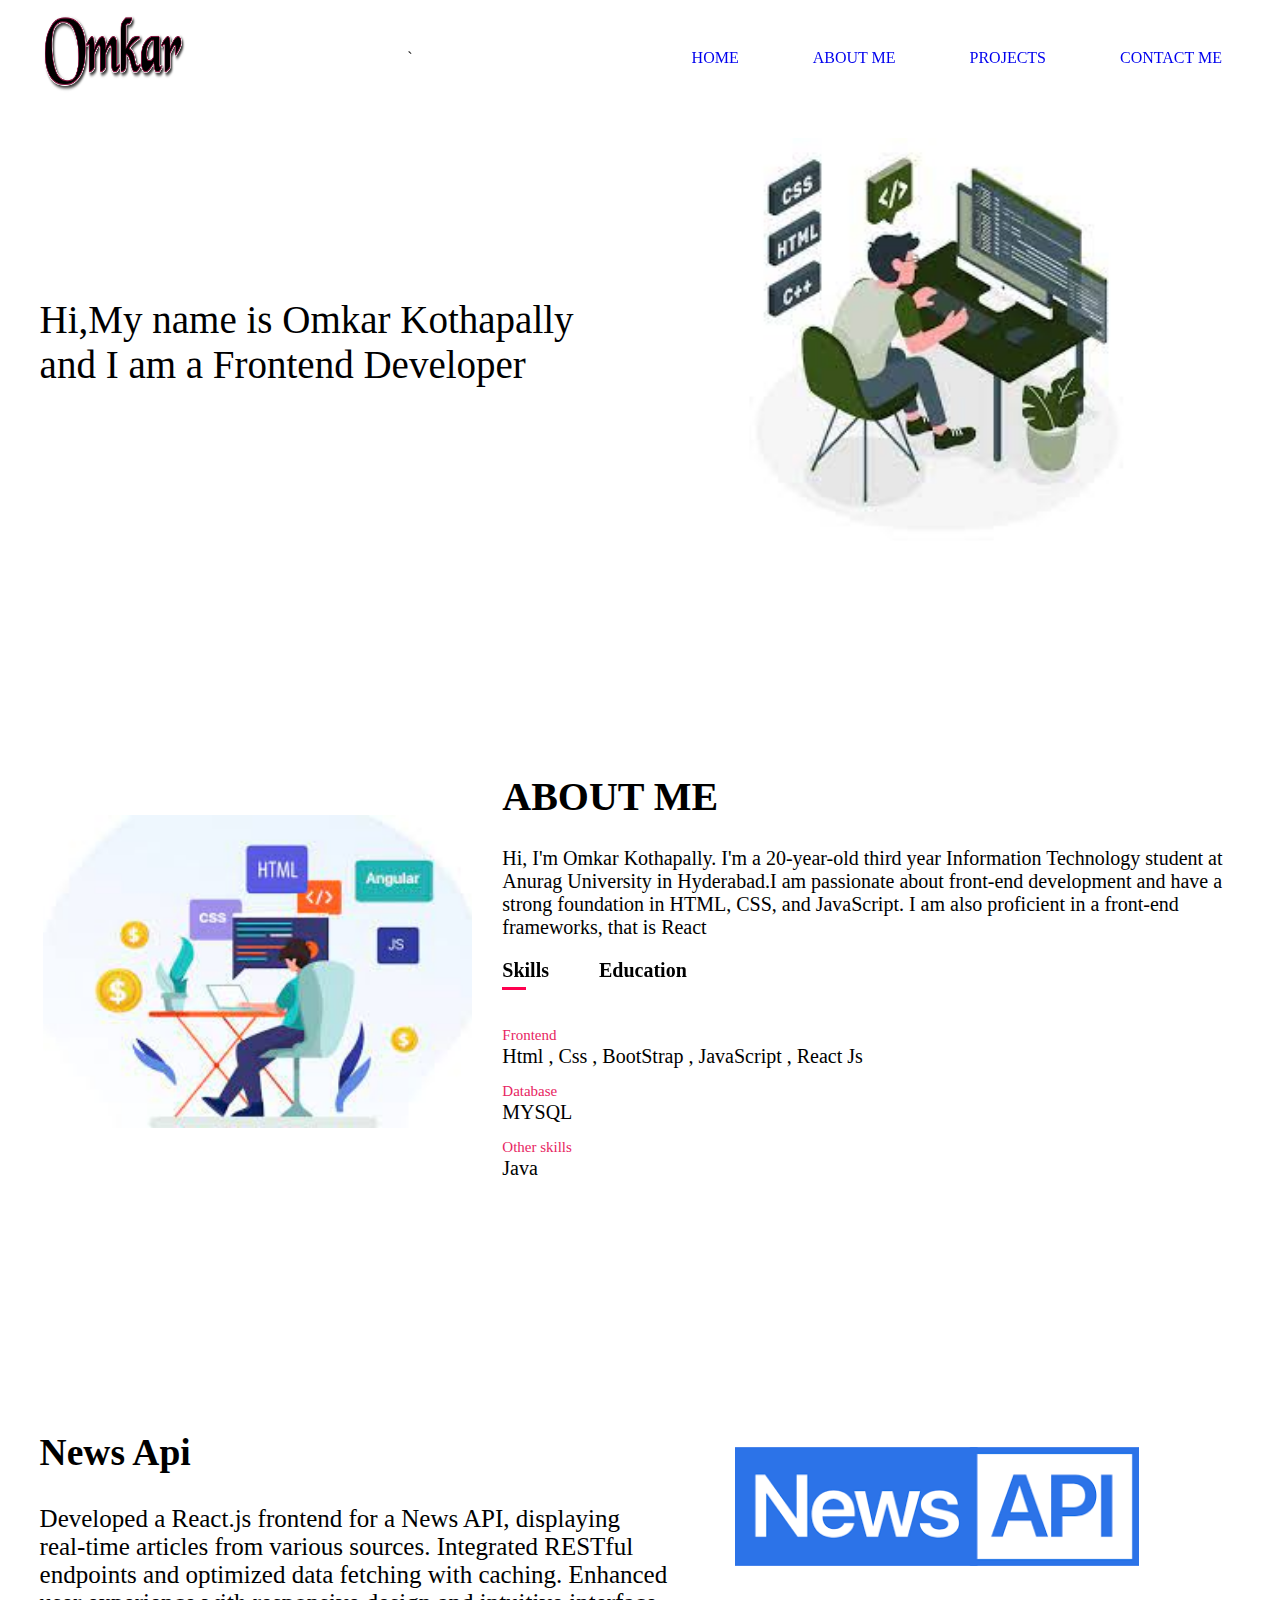
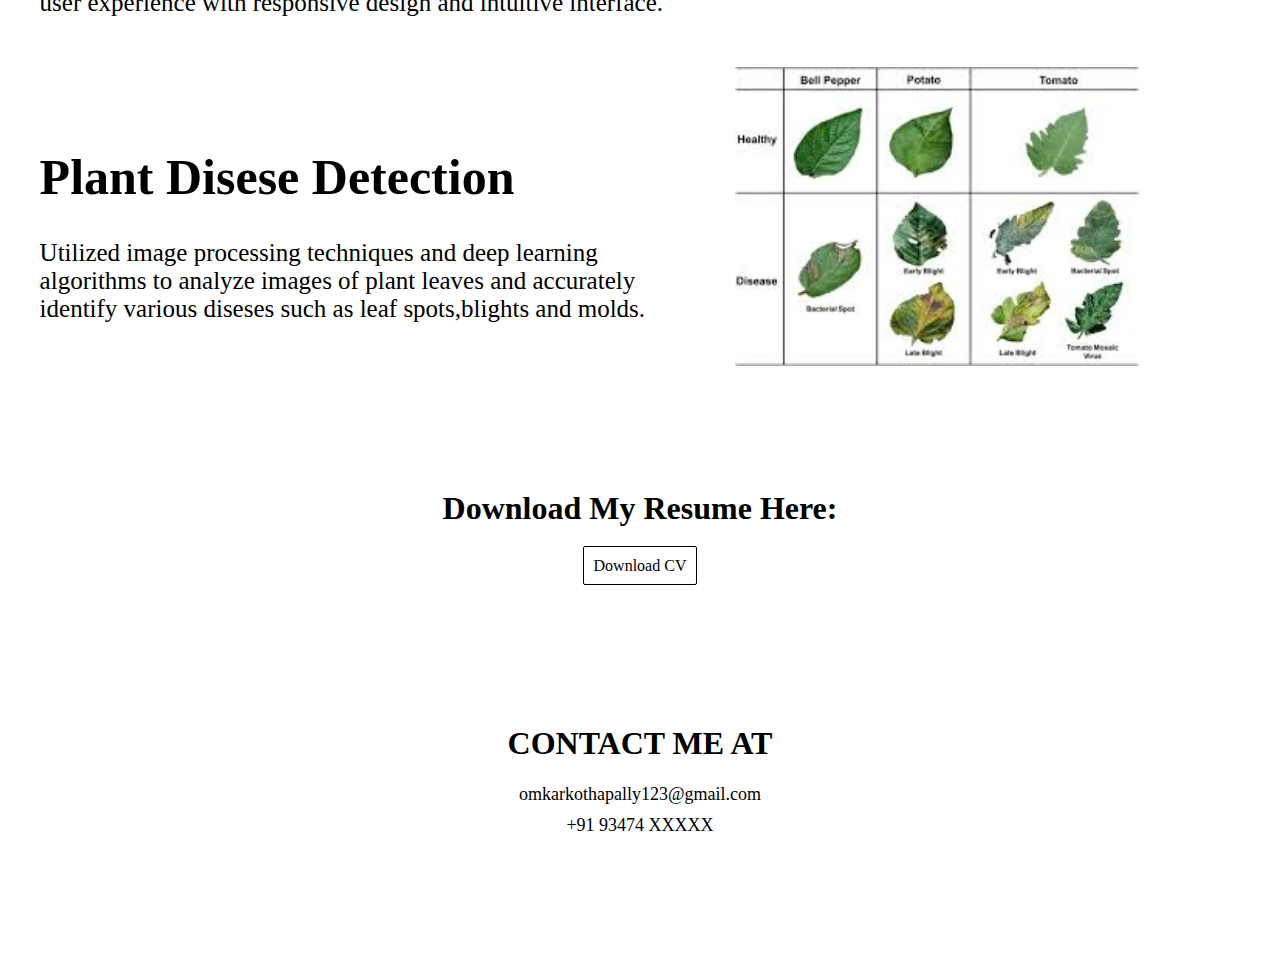
==== index.html @ 63506dc9 "Rename portfolio.html to index.html" ====
<!DOCTYPE html>
<html lang="en">
<head>
    <meta charset="UTF-8">
    <meta name="viewport" content="width=device-width, initial-scale=1.0">
    <title>Portfolio</title>
    <link rel="stylesheet" href="portfolio.css">
    <link rel="stylesheet" href="https://use.fontawesome.com/releases/v5.15.4/css/all.css" integrity="sha384-DyZ88mC6Up2uqS4h/KRgHuoeGwBcD4Ng9SiP4dIRy0EXTlnuz47vAwmeGwVChigm" crossorigin="anonymous"/>
</head>
<body>
    <div id="header">
    <div class="container">
        <header>
            <nav>
                <img class="logo" src="images/omkar.png">`
                 <ul id="sidemenu">
                    <li><a href="#header">HOME</a></li>
                    <li><a href="#about">ABOUT ME</a></li>
                    <li><a href="#projects">PROJECTS</a></li>
                    <li><a href="#contact">CONTACT ME</a></li>
                    <i class="fas fa-times" onclick="closemenu()"></i>
                </ul>
                <i class="fas fa-bars" onclick="openmenu()"></i>
            </nav>

        </header>
        <main>
            <section class="firstsection">
                <div class="left">
                    Hi,My name is Omkar Kothapally
                    <div>and I am a Frontend Developer</div>
                </div>
                <div class="right">
                    <img src="images/developer1.jpeg">
                </div>
            </section>
        </div>
        <div id="about">
            <section class="secondsection">
                <div class="leftsecondsection">
                    <img src="images/developer.jpeg">
                </div>
                <div class="rightsecondsection">
                    <h1>ABOUT ME</h1>
                    <div>Hi, I'm Omkar Kothapally. I'm a 20-year-old third year Information Technology student at Anurag University in Hyderabad.I am passionate about front-end development and have a strong foundation in HTML, CSS, and JavaScript. I am also proficient in a front-end frameworks, that is React</div>
                    <div class="tab-titles">
                        <p class="tab-links active-link" onclick="opentab('skills')">Skills</p>
                        <p class="tab-links" onclick="opentab('Education')">Education</p>
                    </div>
                    <div class="tab-contents active-tab" id="skills">
                        <ul>
                            <li><span>Frontend</span><br>Html , Css , BootStrap , JavaScript , React Js </li>
                            <li><span>Database</span><br>MYSQL</li>
                            <li><span>Other skills</span><br>Java</li>
                        </ul>
                    </div>
                    <div class="tab-contents" id="Education">
                        <ul>
                            <li><span>Anurag University,Hyderabad</span><br>B tech_Information Technology(7.08 CGPA) </li>
                            <li><span>Govt Polytechnic,Nalgonda</span><br>Dipolma_Civil(8.6 CGPA)</li>
                            <li><span>Bachpan(AHPS),Bhongir</span><br>CBSE(7.3 CGPA)</li>
                        </ul>
                    </div>
                </div>
            </section>
        </div>
        <div id="projects">
            <section>
                <div class="thirdsection">
                <div class="leftthird">
                    <h2>News Api</h2>
                    <div>Developed a React.js frontend for a News API, displaying real-time articles from various sources. Integrated
                        RESTful endpoints and optimized data fetching with caching. Enhanced user experience with responsive design
                        and intuitive interface.</div>
                </div>
                <div class="right">
                    <img src="images/newsapi.png">
                </div>
            </div>
            <div class="thirdsection">
                <div class="leftthird">
                    <h1>Plant Disese Detection</h1>
                    <div>Utilized image processing techniques and deep learning algorithms to analyze images of plant leaves and accurately identify various diseses such as leaf spots,blights and molds.
                        </div>
                </div>
                <div class="right">
                    <img src="images/plant.jfif">
                </div>
            </div>
        </div>
            </section>
            <div id="contact">
            <section class="fourthsection">
                <div class="resume">
                    <h1 class="title1">Download My Resume Here:</h1>
                    <a href="images/Omkar_Resume.pdf" class="btn" download >Download CV <i class="fas fa-download"></i></a>
                </div>
                    <h1>CONTACT ME AT</h1>
                    <div class="social-icons">
                        <a href=""><i class="fab fa-linkedin"></i></a>
                        <a href="https://www.instagram.com/omkar_kothapally_/?hl=en"><i class="fab fa-instagram"></i></a>   
                    </div>
                    <div class="details2">
                    <a class="details1" href="https://mail.google.com"><i class="far fa-envelope"></i><span class="mail">omkarkothapally123@gmail.com</span></a>
                    <br>
                </div>
                    <a class="details1" href=""><i class="fas fa-phone-alt"></i><span class="mail">+91 93474 XXXXX</span></a>
                
            </div>
            </section>
        </div>
        </main>

    </div>
    <script src="portfolio.js"></script>
</body>
</html>
---- portfolio.css ----
nav{
    display: flex;
    align-items:center;
    justify-content:space-between;
    flex-wrap: wrap;
    height: 80px;
    position:sticky;
    top: 0;   
}
.logo{
    width: 150px;
    height: 100px;
    padding-left:30px;
}
nav ul li{
    display: inline-block;
    list-style: none;
    margin: 10px 20px;
}
nav ul li a{
    text-decoration: none;
    padding-right: 30px;
}
nav ul li a:hover{
    color: aqua;
}
.firstsection{
    display: flex;
    justify-content:space-around;
    align-items: center;
    margin: 50px 0;
}
.right{
    width: 40%;
}
.right img{
    width: 80%;
}
.left{
    font-size: 39px;
    width: 50%;
}
.secondsection{
    display: flex;
    justify-content: space-around;
    align-items: center;
    margin: 200px 20px;
}
.leftsecondsection{
    width: 35%;
}
.leftsecondsection img{
    width: 100%;
}
.rightsecondsection{
    font-size: 20px;
    width: 60%;
}
.tab-titles{
    display: flex;
    margin:0;
    padding-bottom: 0;
}
.tab-links{
    margin-right:50px;
    cursor: pointer;
    font-weight: 600;
    position: relative;
}
.tab-links::after{
    content: '';
    width: 0;
    height:3px;
    position: absolute;
    left: 0;
    bottom:-8px;
    transition: 0.5s;
    background-color: #ff004f;
}
.tab-links.active-link::after{
    width: 50%;
}
.tab-contents ul li{
    list-style: none;
    padding-top: 0;
    margin: 10px -40px;
}
.tab-contents ul li span{
    color: #e72562;
    font-size: 15px;
}
.tab-contents{
    display: none;
}
.tab-contents.active-tab{
    display: block;
}
.fourthsection{
    text-align: center;
    margin:120px 50px;
}
.mail{
    margin:20px 0;
    font-size: large;
    padding:20px 10px;
}
.details1{
    margin: 220px;
    padding: 20px;
    text-decoration: none;
    color: black;
}
.details2{
    margin: 10px;
}
html{
    scroll-behavior: smooth;
}
.btn{
    border: 1px solid black;
    border-radius: 2px;
    padding: 10px;
    text-decoration: none;
    color: black;
}
.resume{
    margin-bottom: 150px;
}

.title1{
    margin-bottom: 30px;
}
.leftthird{
    font-size: 25px;
    width: 50%;
}
.thirdsection{
    display: flex;
    justify-content:space-around;
    align-items: center;
    margin: 50px 0;
}
nav .fas{
    display: none;
}
@media only screen and (max-width:660px){
    nav .fas{  
        display: block;
        font-size: 25px;
    }
    nav ul{
        background: #ff004f;
        position: fixed;
        top: 0;
        right: -300px;
        width: 200px;
        height: 100vh;
        padding-top: 50px;
        z-index: 2;
        transition: right 0.5s;
    }
    nav ul li{
        display: block;
        margin: 25px;
    }
    nav ul .fas{
        position: absolute;
        top: 25px;
        left: 50px;
        cursor: pointer;
    }
}
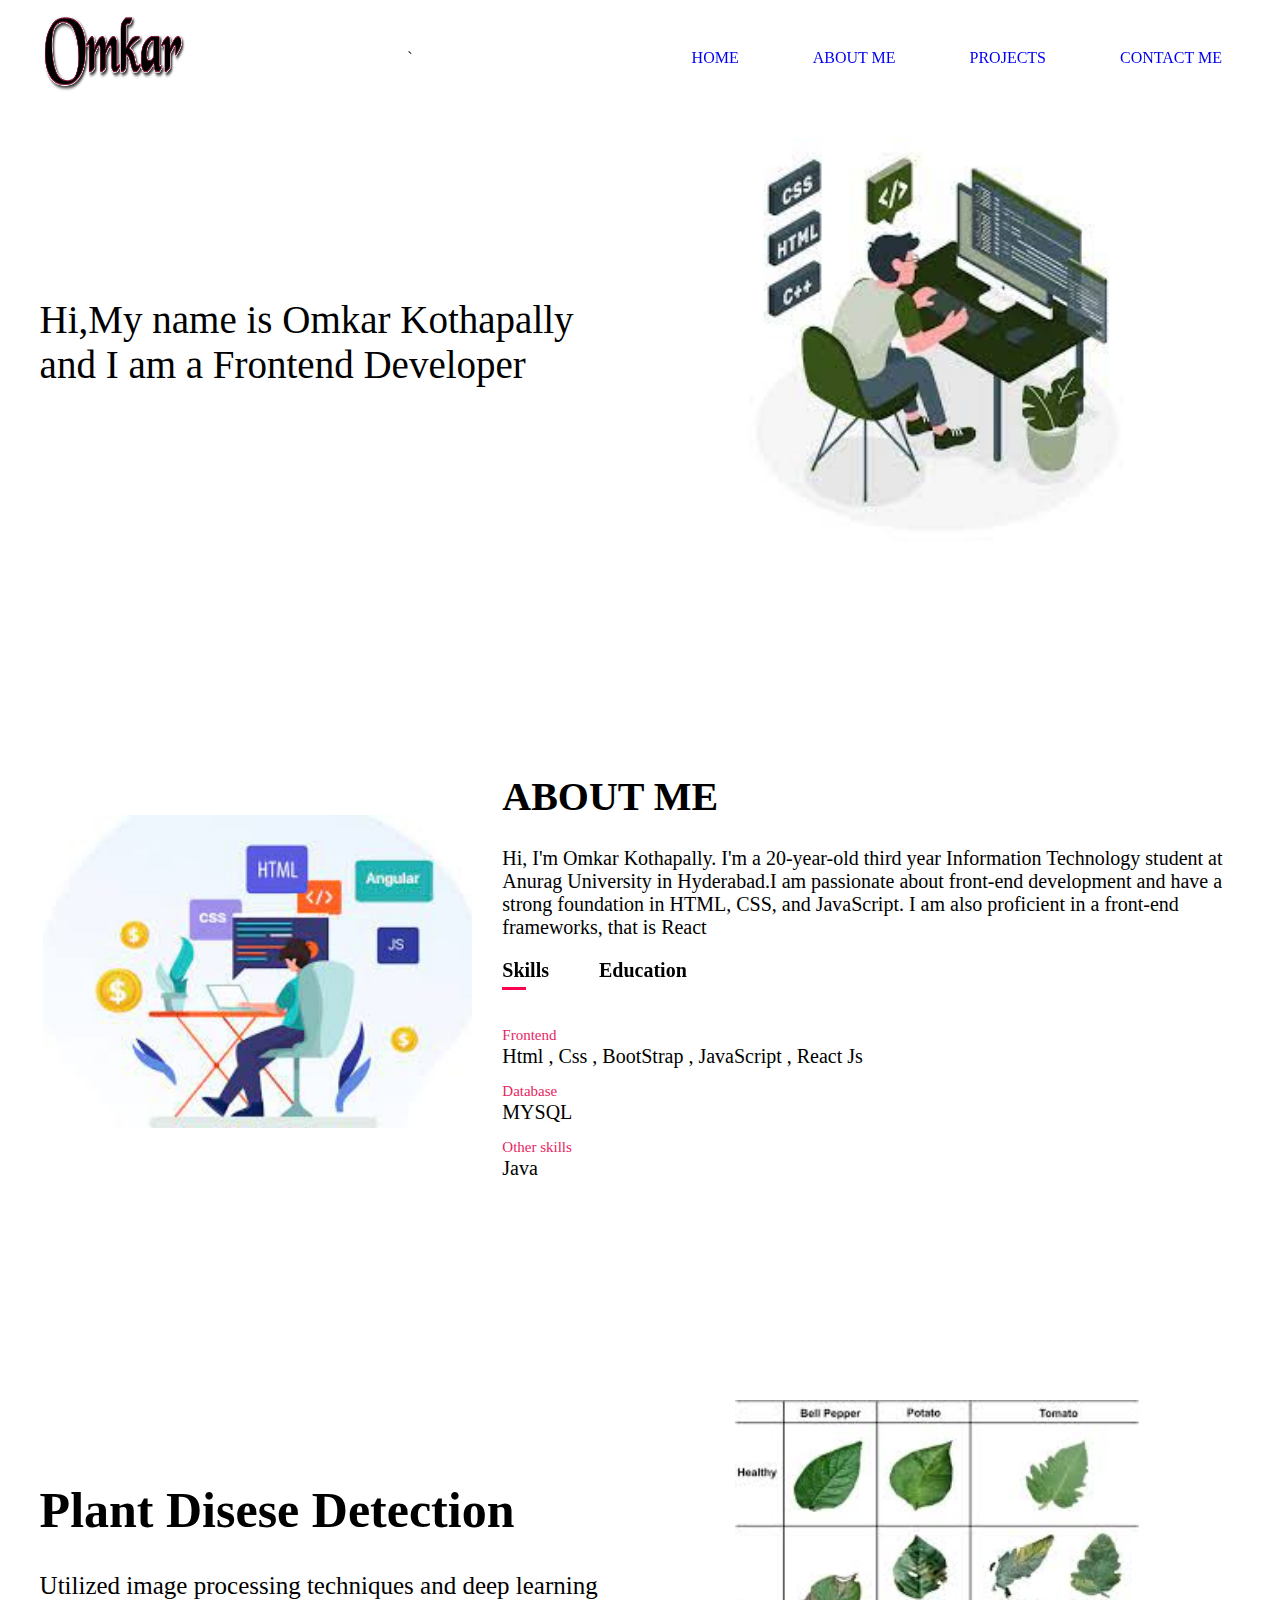
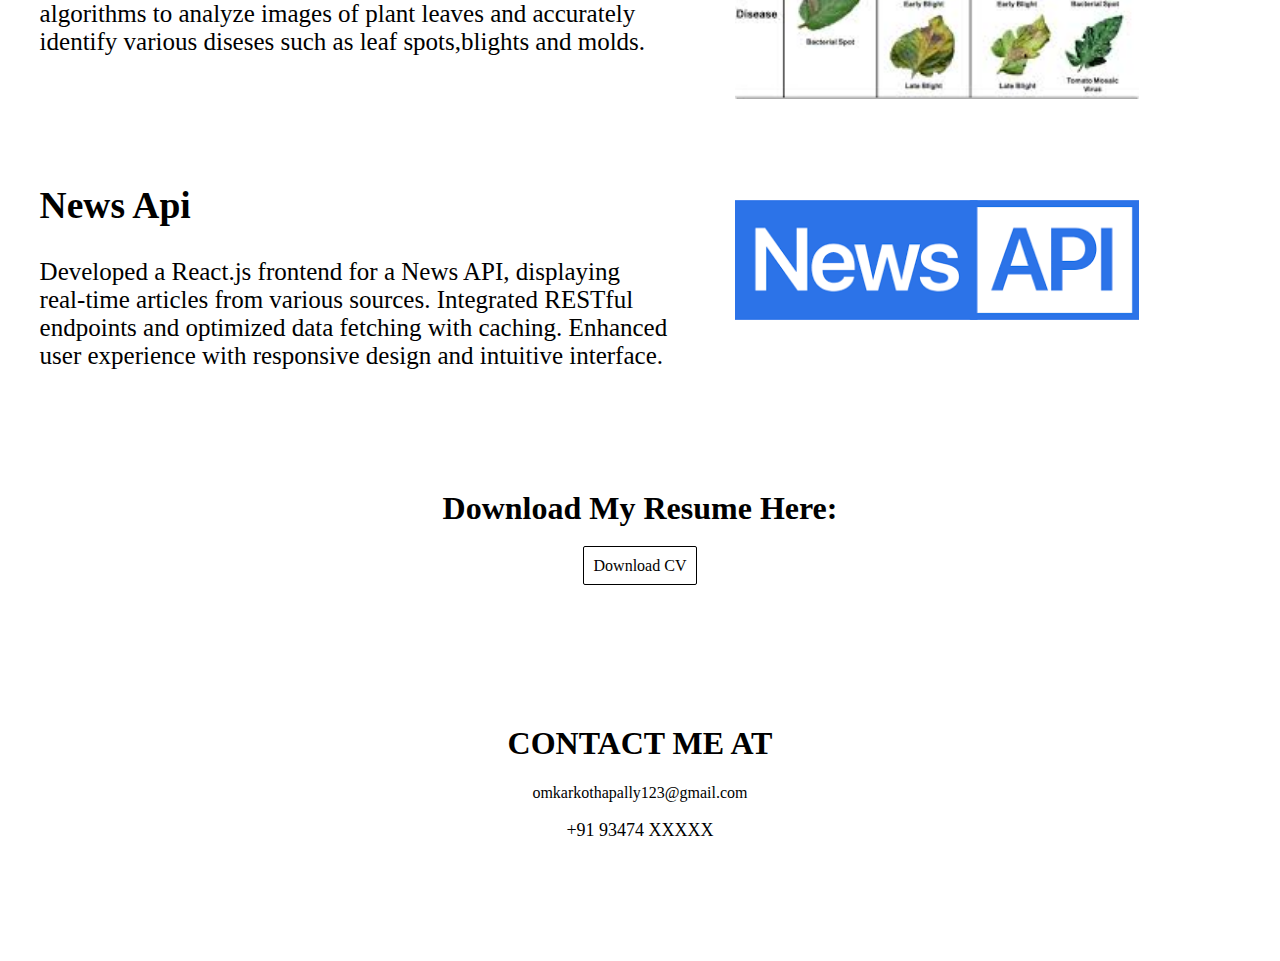
==== commit a4e2e3ef: "Update index.html" ====
--- a/index.html
+++ b/index.html
@@ -5,6 +5,7 @@
     <meta name="viewport" content="width=device-width, initial-scale=1.0">
     <title>Portfolio</title>
     <link rel="stylesheet" href="portfolio.css">
+    <meta name="viewport" content="width=1024, initial-scale=0.5">
     <link rel="stylesheet" href="https://use.fontawesome.com/releases/v5.15.4/css/all.css" integrity="sha384-DyZ88mC6Up2uqS4h/KRgHuoeGwBcD4Ng9SiP4dIRy0EXTlnuz47vAwmeGwVChigm" crossorigin="anonymous"/>
 </head>
 <body>
@@ -68,6 +69,16 @@
             <section>
                 <div class="thirdsection">
                 <div class="leftthird">
+                    <h1>Plant Disese Detection</h1>
+                    <div>Utilized image processing techniques and deep learning algorithms to analyze images of plant leaves and accurately identify various diseses such as leaf spots,blights and molds.
+                        </div>
+                </div>
+                <div class="right">
+                    <img src="images/plant.jfif">
+                </div>
+            </div>
+                <div class="thirdsection">
+                <div class="leftthird">
                     <h2>News Api</h2>
                     <div>Developed a React.js frontend for a News API, displaying real-time articles from various sources. Integrated
                         RESTful endpoints and optimized data fetching with caching. Enhanced user experience with responsive design
@@ -77,16 +88,7 @@
                     <img src="images/newsapi.png">
                 </div>
             </div>
-            <div class="thirdsection">
-                <div class="leftthird">
-                    <h1>Plant Disese Detection</h1>
-                    <div>Utilized image processing techniques and deep learning algorithms to analyze images of plant leaves and accurately identify various diseses such as leaf spots,blights and molds.
-                        </div>
-                </div>
-                <div class="right">
-                    <img src="images/plant.jfif">
-                </div>
-            </div>
+            
         </div>
             </section>
             <div id="contact">
@@ -97,14 +99,17 @@
                 </div>
                     <h1>CONTACT ME AT</h1>
                     <div class="social-icons">
-                        <a href=""><i class="fab fa-linkedin"></i></a>
+                        <a href="https://www.linkedin.com/in/omkarkothapally/"><i class="fab fa-linkedin"></i></a>
                         <a href="https://www.instagram.com/omkar_kothapally_/?hl=en"><i class="fab fa-instagram"></i></a>   
                     </div>
                     <div class="details2">
-                    <a class="details1" href="https://mail.google.com"><i class="far fa-envelope"></i><span class="mail">omkarkothapally123@gmail.com</span></a>
+                        <i class="far fa-envelope fa-2x"></i>
+                    <a class="details1" href="https://mail.google.com">omkarkothapally123@gmail.com</a>
                     <br>
+                        <br>
+                         <a class="details1" href=""><i class="fas fa-phone-alt"></i><span class="mail">+91 93474 XXXXX</span></a>
                 </div>
-                    <a class="details1" href=""><i class="fas fa-phone-alt"></i><span class="mail">+91 93474 XXXXX</span></a>
+                   
                 
             </div>
             </section>
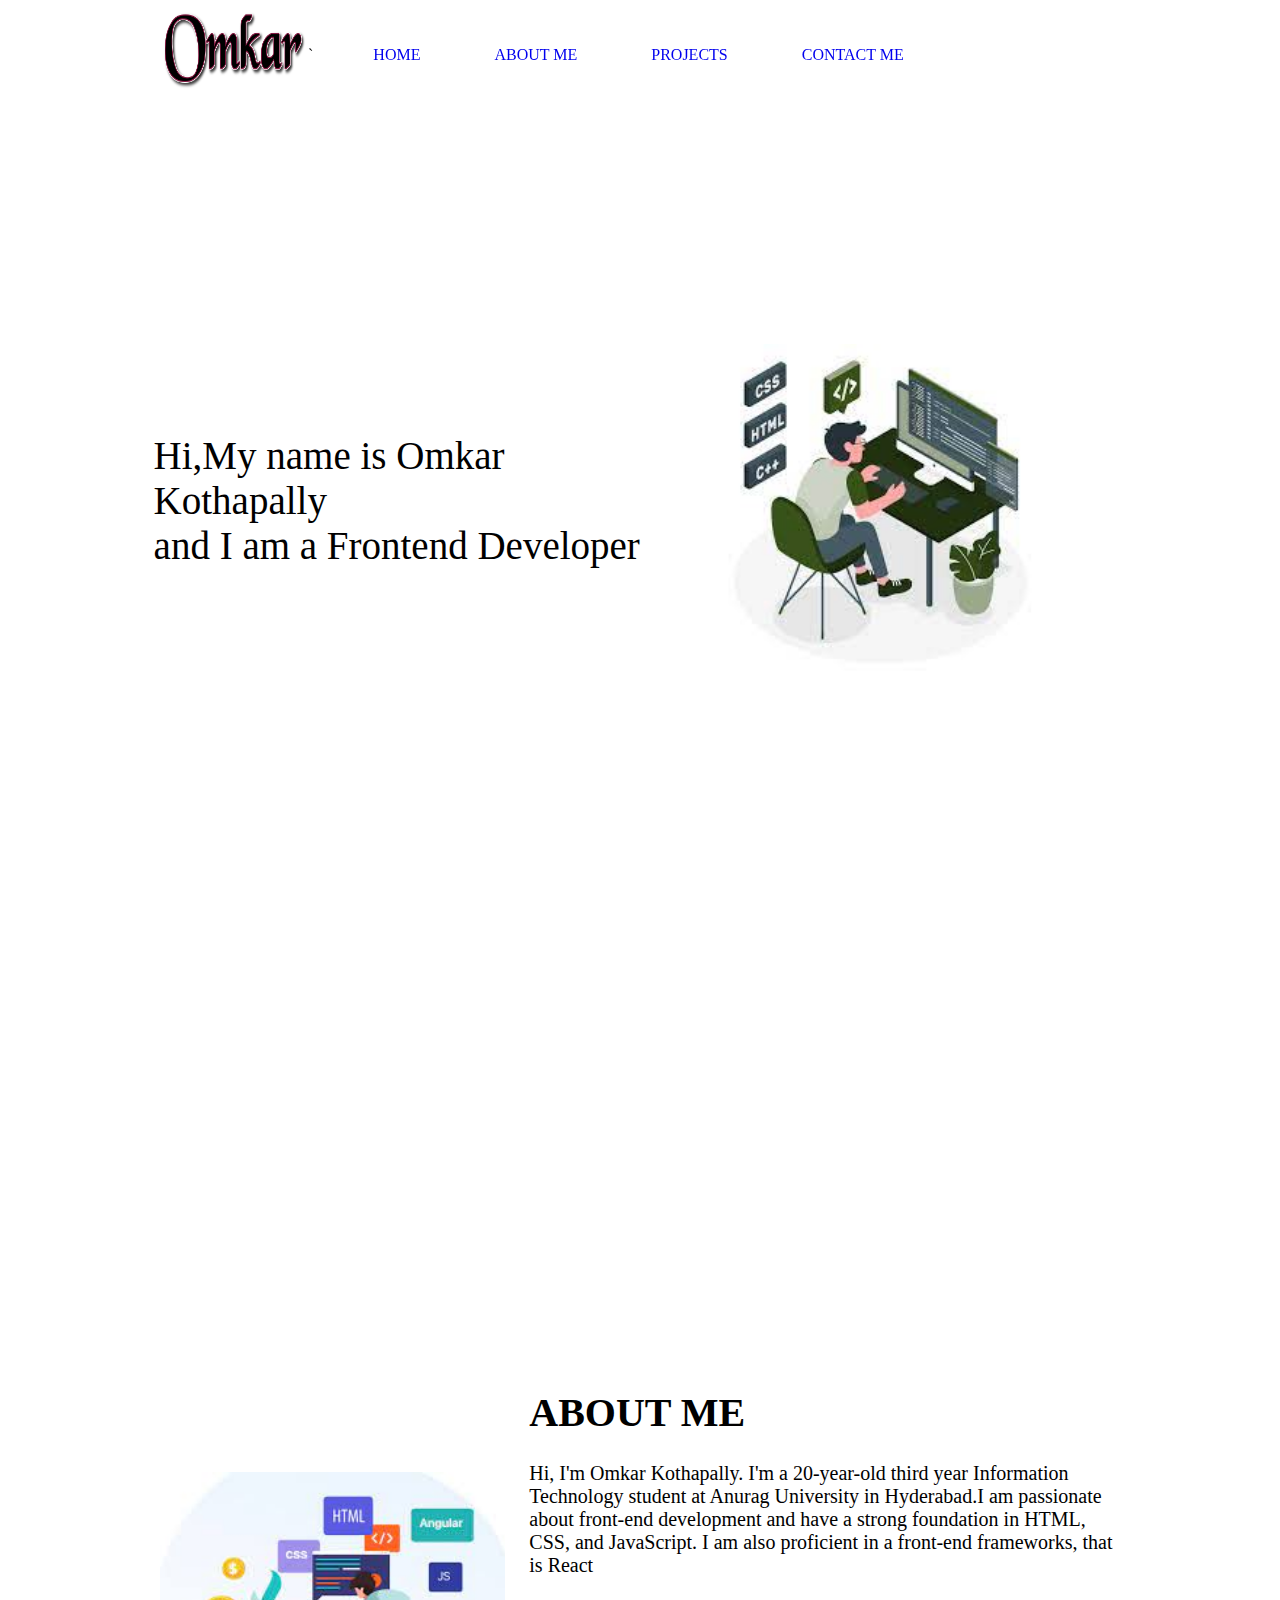
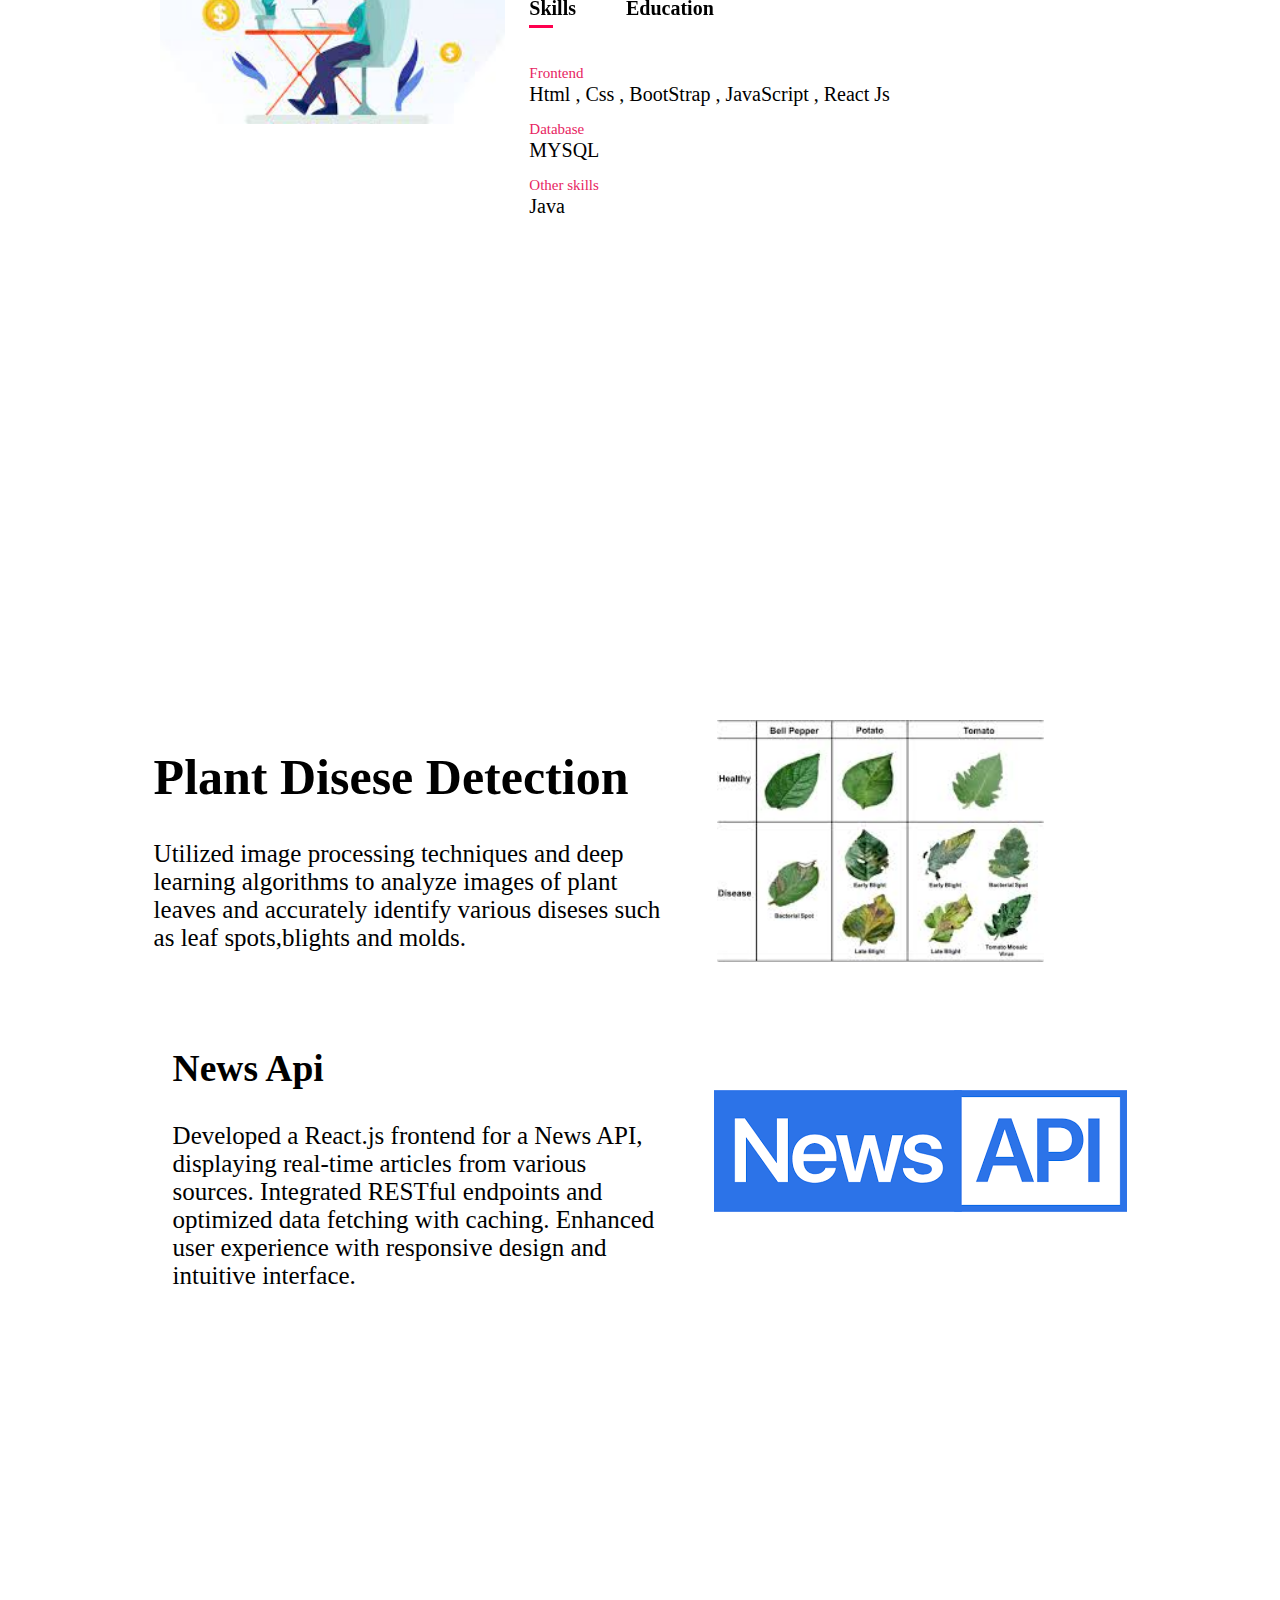
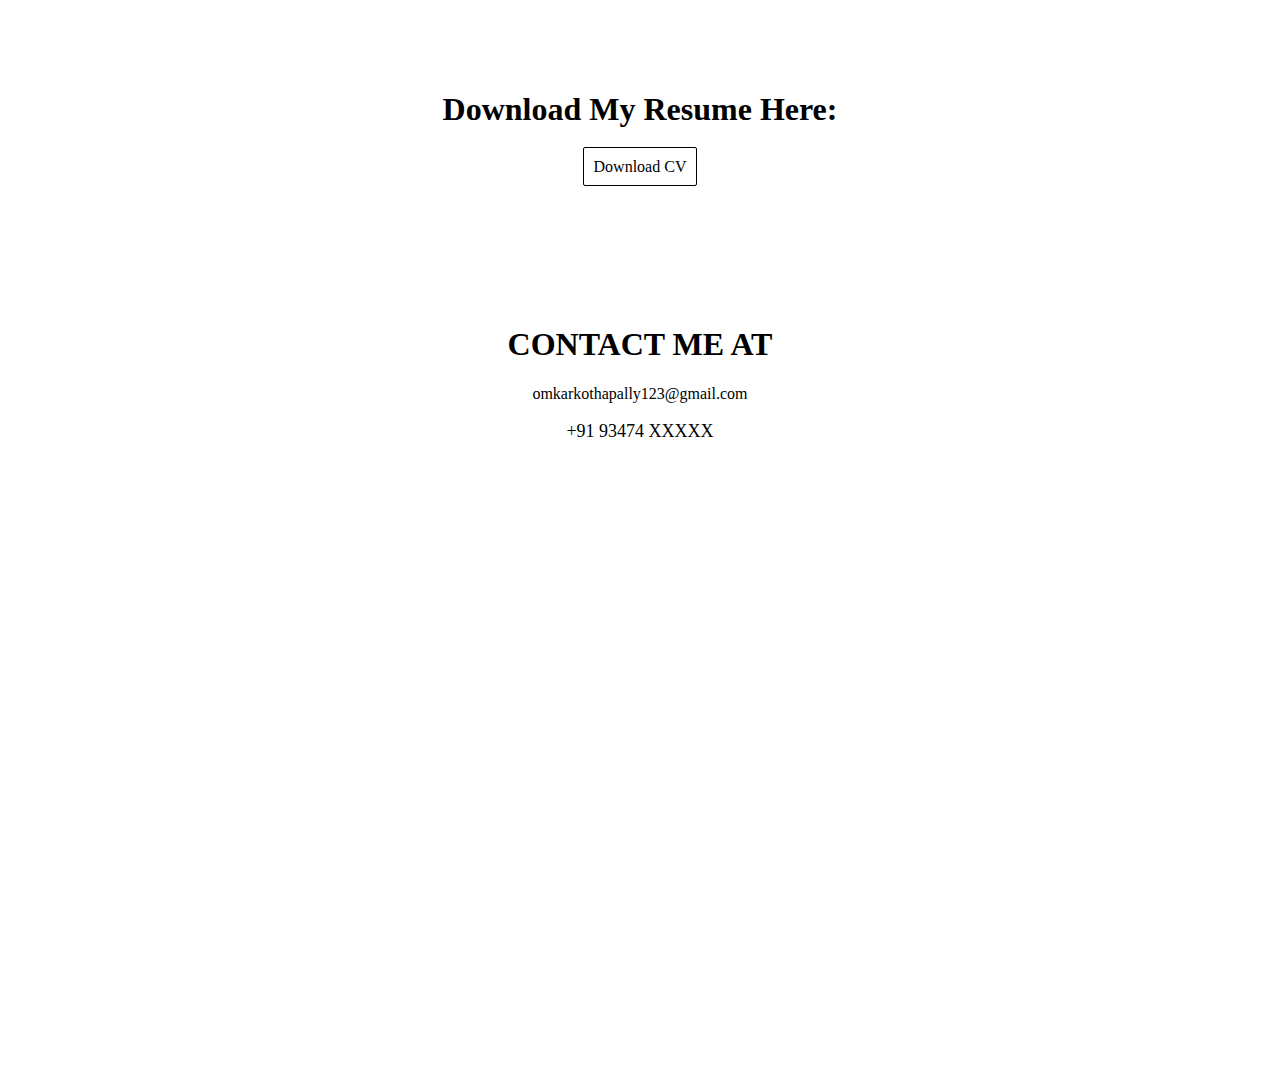
==== commit 4e4352f7: "Update index.html" ====
--- a/index.html
+++ b/index.html
@@ -77,14 +77,14 @@
                     <img src="images/plant.jfif">
                 </div>
             </div>
-                <div class="thirdsection">
-                <div class="leftthird">
+                <div class="thirdsection1">
+                <div class="leftthird1">
                     <h2>News Api</h2>
                     <div>Developed a React.js frontend for a News API, displaying real-time articles from various sources. Integrated
                         RESTful endpoints and optimized data fetching with caching. Enhanced user experience with responsive design
                         and intuitive interface.</div>
                 </div>
-                <div class="right">
+                <div class="right1">
                     <img src="images/newsapi.png">
                 </div>
             </div>
--- a/portfolio.css
+++ b/portfolio.css
@@ -1,12 +1,18 @@
-
+body {
+    width: 1024px;
+    margin: 0 auto;
+}
+html, body {
+    overflow-x: hidden;
+}
 nav{
     display: flex;
     align-items:center;
     justify-content:space-between;
     flex-wrap: wrap;
     height: 80px;
-    position:sticky;
-    top: 0;   
+    position:fixed;
+    top: 5px;   
 }
 .logo{
     width: 150px;
@@ -32,6 +38,10 @@
     margin: 50px 0;
 }
 .right{
+    width: 40%;
+    margin-top:20px;
+}
+.right1{
     width: 40%;
 }
 .right img{
@@ -141,33 +151,28 @@
     align-items: center;
     margin: 50px 0;
 }
+.leftthird1{
+    font-size: 25px;
+    width: 50%;
+    margin-top: 0px;
+}
+.thirdsection1{
+    display: flex;
+    justify-content:space-around;
+    align-items: center;
+    margin: 25px 20px;
+}
 nav .fas{
     display: none;
 }
-@media only screen and (max-width:660px){
-    nav .fas{  
-        display: block;
-        font-size: 25px;
+#contact{
+    margin-top: 30px;
+}
+.section {
+        page-break-before: always; 
     }
-    nav ul{
-        background: #ff004f;
-        position: fixed;
-        top: 0;
-        right: -300px;
-        width: 200px;
+    
+    section {
         height: 100vh;
-        padding-top: 50px;
-        z-index: 2;
-        transition: right 0.5s;
+        overflow: hidden;
     }
-    nav ul li{
-        display: block;
-        margin: 25px;
-    }
-    nav ul .fas{
-        position: absolute;
-        top: 25px;
-        left: 50px;
-        cursor: pointer;
-    }
-}